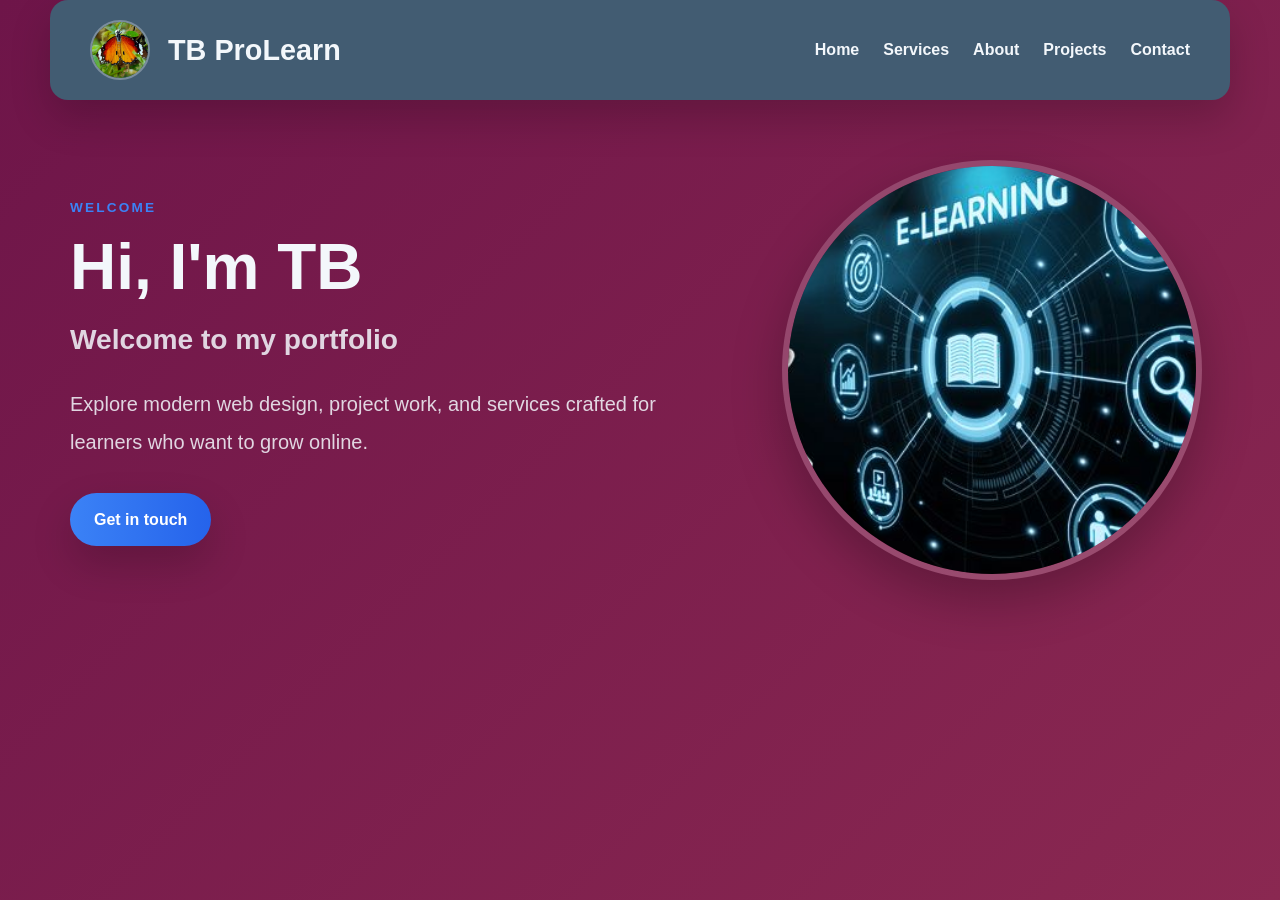
==== index.html @ 7f5a57a0 "first commit" ====
<!DOCTYPE html>
<html lang="en">
<head>
    <meta charset="UTF-8">
    <meta name="viewport" content="width=device-width, initial-scale=1.0">
    <title>TB ProLearn | Home</title>
    <link rel="stylesheet" href="styles/style.css">
</head>
<body>
    <header>
        <nav aria-label="Primary navigation">
            <a href="index.html" class="logo">
                <img src="image/image1.jpg" alt="TB ProLearn logo">
                <span>TB ProLearn</span>
            </a>
            <div class="nav-items">
                <ul>
                    <li><a href="index.html">Home</a></li>
                    <li><a href="service.html">Services</a></li>
                    <li><a href="about.html">About</a></li>
                    <li><a href="project.html">Projects</a></li>
                    <li><a href="contact.html">Contact</a></li>
                </ul>
            </div>
        </nav>
    </header>

    <main>
        <section class="hero">
            <div class="hero-text">
                <span class="eyebrow">Welcome</span>
                <h1>Hi, I'm TB</h1>
                <h3>Welcome to my portfolio</h3>
                <p>Explore modern web design, project work, and services crafted for learners who want to grow online.</p>
                <a class="button" href="contact.html">Get in touch</a>
            </div>
            <div class="hero-image">
                <img src="image/IMG_20260717_142531.jpg" alt="Portrait of TB">
            </div>
        </section>
    </main>
</body>
</html>
---- styles/style.css ----
:root {
    --bg-start: #6e1549;
    --bg-end: #8a2851;
    --nav-bg: #425c72;
    --text-light: #f3f7fb;
    --text-muted: rgba(243, 247, 251, 0.85);
    --accent: #3b82f6;
    --accent-dark: #2563eb;
    --surface: rgba(255, 255, 255, 0.12);
    --border: rgba(255, 255, 255, 0.18);
    --radius: 24px;
    --shadow: 0 18px 40px rgba(0, 0, 0, 0.18);
}

*,
*::before,
*::after {
    margin: 0;
    padding: 0;
    box-sizing: border-box;
}

html {
    scroll-behavior: smooth;
}

body {
    min-height: 100vh;
    margin: 0;
    font-family: 'Segoe UI', Tahoma, Geneva, Verdana, sans-serif;
    color: var(--text-light);
    background: linear-gradient(135deg, var(--bg-start), var(--bg-end));
    line-height: 1.6;
}

img {
    max-width: 100%;
    display: block;
}

a {
    color: inherit;
    text-decoration: none;
}

button,
.button {
    display: inline-flex;
    align-items: center;
    justify-content: center;
    padding: 14px 24px;
    border: none;
    border-radius: 999px;
    background: linear-gradient(90deg, var(--accent), var(--accent-dark));
    color: #ffffff;
    font-weight: 700;
    cursor: pointer;
    box-shadow: 0 18px 40px rgba(0, 0, 0, 0.18);
    transition: transform 0.25s ease, box-shadow 0.25s ease, opacity 0.25s ease;
}

button:hover,
.button:hover {
    transform: translateY(-2px);
    box-shadow: 0 22px 44px rgba(0, 0, 0, 0.22);
}

button:focus-visible,
.button:focus-visible {
    outline: 3px solid rgba(59, 130, 246, 0.35);
    outline-offset: 4px;
}

header,
main,
section {
    width: 100%;
}

nav {
    max-width: 1180px;
    margin: 0 auto;
    display: flex;
    justify-content: space-between;
    align-items: center;
    padding: 20px 40px;
    background: var(--nav-bg);
    border-radius: calc(var(--radius) * 0.75);
    box-shadow: var(--shadow);
}

.logo {
    display: flex;
    align-items: center;
    gap: 18px;
    font-size: 1.8rem;
    font-weight: 800;
}

.logo span {
    display: inline-block;
}

.logo img {
    width: 60px;
    height: 60px;
    object-fit: cover;
    border-radius: 50%;
    border: 2px solid rgba(255, 255, 255, 0.3);
}

.nav-items ul {
    display: flex;
    gap: 1.5rem;
    list-style: none;
    flex-wrap: wrap;
}

.nav-items ul li {
    margin: 0;
}

.nav-items ul li a {
    color: var(--text-light);
    font-size: 1rem;
    font-weight: 700;
    transition: color 0.25s ease;
}

.nav-items ul li a:hover {
    color: #ffd166;
}

.hero {
    max-width: 1180px;
    margin: 60px auto 0;
    display: grid;
    grid-template-columns: 1.2fr 0.8fr;
    align-items: center;
    gap: 48px;
    padding: 0 20px;
}

.hero-text {
    color: var(--text-light);
}

.eyebrow {
    display: inline-block;
    margin-bottom: 1rem;
    color: var(--accent);
    font-size: 0.85rem;
    letter-spacing: 0.16em;
    text-transform: uppercase;
    font-weight: 700;
}

.hero h1 {
    font-size: clamp(3rem, 5vw, 4.5rem);
    line-height: 1.05;
    margin-bottom: 1rem;
}

.hero h3 {
    font-size: clamp(1.75rem, 2.2vw, 2.4rem);
    color: var(--text-muted);
    margin-bottom: 1.4rem;
}

.hero p {
    font-size: clamp(1.05rem, 2vw, 1.25rem);
    line-height: 1.9;
    color: var(--text-muted);
    max-width: 720px;
    margin-bottom: 32px;
}

.hero-image {
    max-width: 420px;
    margin: 0 auto;
}

.hero-image img {
    width: 100%;
    aspect-ratio: 1 / 1;
    object-fit: cover;
    border-radius: 50%;
    border: 6px solid rgba(255, 255, 255, 0.18);
    box-shadow: 0 20px 50px rgba(0, 0, 0, 0.25);
}

@media (max-width: 900px) {
    nav {
        flex-wrap: wrap;
        justify-content: center;
        padding: 20px 24px;
    }

    .hero {
        grid-template-columns: 1fr;
        text-align: center;
    }

    .hero h1 {
        font-size: clamp(2.6rem, 6vw, 3.8rem);
    }
}

@media (max-width: 620px) {
    nav {
        gap: 16px;
    }

    .nav-items ul {
        justify-content: center;
        gap: 1rem;
    }

    .hero {
        gap: 28px;
        padding: 0 16px;
    }

    .hero p {
        font-size: 1rem;
    }
}
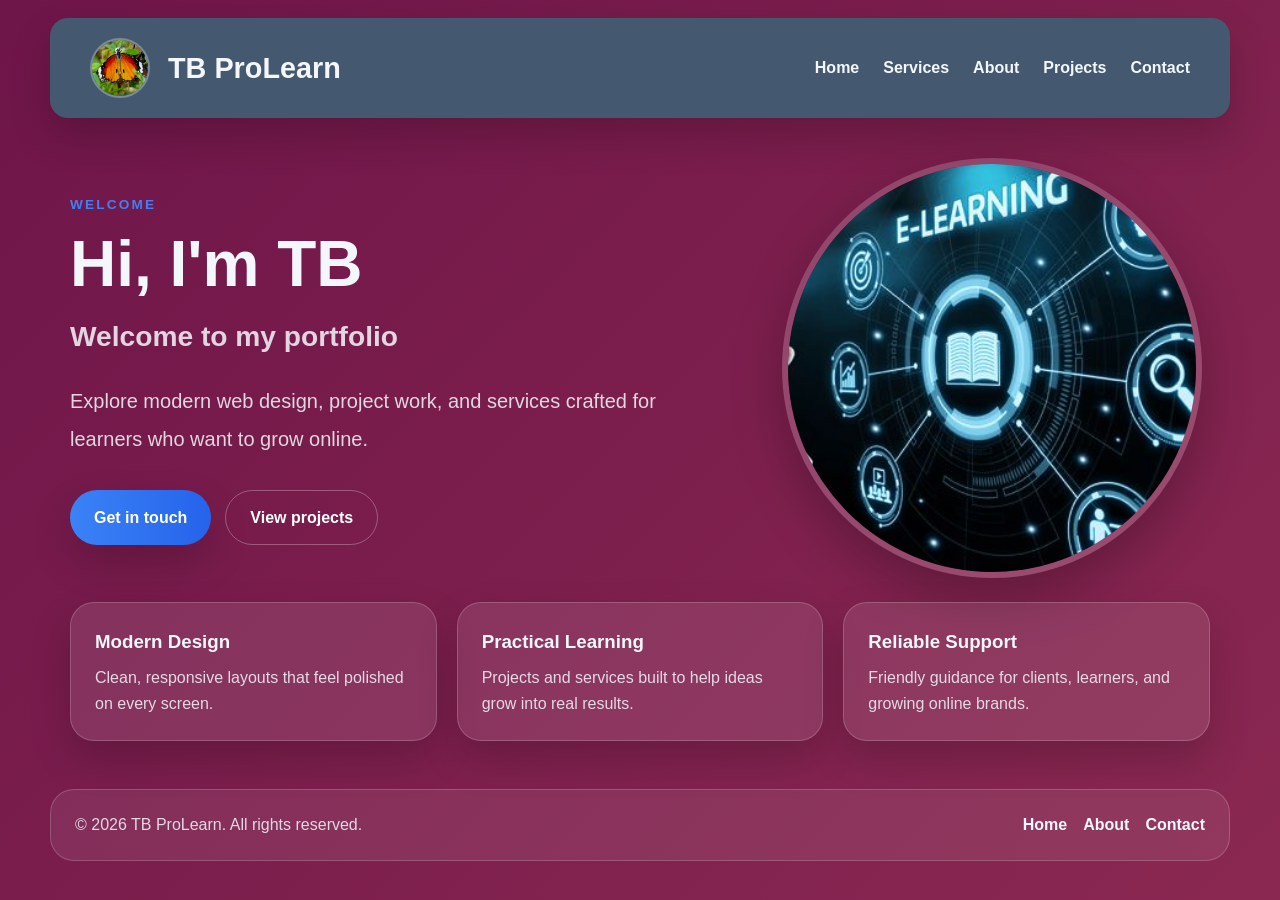
==== commit d85efea4: "first commit" ====
--- a/index.html
+++ b/index.html
@@ -32,12 +32,39 @@
                 <h1>Hi, I'm TB</h1>
                 <h3>Welcome to my portfolio</h3>
                 <p>Explore modern web design, project work, and services crafted for learners who want to grow online.</p>
-                <a class="button" href="contact.html">Get in touch</a>
+                <div class="hero-actions">
+                    <a class="button" href="contact.html">Get in touch</a>
+                    <a class="button button-secondary" href="project.html">View projects</a>
+                </div>
             </div>
             <div class="hero-image">
                 <img src="image/IMG_20260717_142531.jpg" alt="Portrait of TB">
             </div>
         </section>
+
+        <section class="highlights">
+            <article class="highlight-card">
+                <h3>Modern Design</h3>
+                <p>Clean, responsive layouts that feel polished on every screen.</p>
+            </article>
+            <article class="highlight-card">
+                <h3>Practical Learning</h3>
+                <p>Projects and services built to help ideas grow into real results.</p>
+            </article>
+            <article class="highlight-card">
+                <h3>Reliable Support</h3>
+                <p>Friendly guidance for clients, learners, and growing online brands.</p>
+            </article>
+        </section>
     </main>
+
+    <footer class="site-footer">
+        <p>© 2026 TB ProLearn. All rights reserved.</p>
+        <div class="footer-links">
+            <a href="index.html">Home</a>
+            <a href="about.html">About</a>
+            <a href="contact.html">Contact</a>
+        </div>
+    </footer>
 </body>
 </html>
--- a/styles/style.css
+++ b/styles/style.css
@@ -30,6 +30,7 @@
     font-family: 'Segoe UI', Tahoma, Geneva, Verdana, sans-serif;
     color: var(--text-light);
     background: linear-gradient(135deg, var(--bg-start), var(--bg-end));
+    background-attachment: fixed;
     line-height: 1.6;
 }
 
@@ -77,16 +78,25 @@
     width: 100%;
 }
 
+header {
+    padding: 18px 20px 0;
+}
+
+main {
+    padding-bottom: 24px;
+}
+
 nav {
     max-width: 1180px;
-    margin: 0 auto;
+    margin: 0 auto 20px;
     display: flex;
     justify-content: space-between;
     align-items: center;
     padding: 20px 40px;
-    background: var(--nav-bg);
+    background: rgba(66, 92, 114, 0.95);
     border-radius: calc(var(--radius) * 0.75);
     box-shadow: var(--shadow);
+    backdrop-filter: blur(12px);
 }
 
 .logo {
@@ -133,12 +143,12 @@
 
 .hero {
     max-width: 1180px;
-    margin: 60px auto 0;
+    margin: 40px auto 0;
     display: grid;
     grid-template-columns: 1.2fr 0.8fr;
     align-items: center;
     gap: 48px;
-    padding: 0 20px;
+    padding: 0 20px 24px;
 }
 
 .hero-text {
@@ -189,6 +199,81 @@
     box-shadow: 0 20px 50px rgba(0, 0, 0, 0.25);
 }
 
+.hero-actions {
+    display: flex;
+    gap: 14px;
+    flex-wrap: wrap;
+    margin-top: 8px;
+}
+
+.button-secondary {
+    background: transparent;
+    border: 1px solid rgba(255, 255, 255, 0.28);
+    box-shadow: none;
+}
+
+.button-secondary:hover {
+    background: rgba(255, 255, 255, 0.12);
+    transform: translateY(-2px);
+}
+
+.highlights {
+    max-width: 1180px;
+    margin: 0 auto 24px;
+    padding: 0 20px;
+    display: grid;
+    grid-template-columns: repeat(3, minmax(0, 1fr));
+    gap: 20px;
+}
+
+.highlight-card {
+    padding: 24px;
+    background: rgba(255, 255, 255, 0.1);
+    border: 1px solid rgba(255, 255, 255, 0.18);
+    border-radius: var(--radius);
+    box-shadow: var(--shadow);
+}
+
+.highlight-card h3 {
+    margin-bottom: 8px;
+    color: var(--text-light);
+}
+
+.highlight-card p {
+    color: var(--text-muted);
+}
+
+.site-footer {
+    max-width: 1180px;
+    margin: 0 auto 24px;
+    padding: 22px 24px;
+    display: flex;
+    justify-content: space-between;
+    align-items: center;
+    gap: 12px;
+    flex-wrap: wrap;
+    color: var(--text-muted);
+    background: rgba(255, 255, 255, 0.08);
+    border: 1px solid var(--border);
+    border-radius: var(--radius);
+}
+
+.footer-links {
+    display: flex;
+    gap: 1rem;
+    flex-wrap: wrap;
+}
+
+.footer-links a {
+    color: var(--text-light);
+    font-weight: 600;
+    transition: color 0.25s ease;
+}
+
+.footer-links a:hover {
+    color: #ffd166;
+}
+
 @media (max-width: 900px) {
     nav {
         flex-wrap: wrap;
@@ -204,6 +289,15 @@
     .hero h1 {
         font-size: clamp(2.6rem, 6vw, 3.8rem);
     }
+
+    .highlights {
+        grid-template-columns: 1fr;
+    }
+
+    .site-footer {
+        justify-content: center;
+        text-align: center;
+    }
 }
 
 @media (max-width: 620px) {
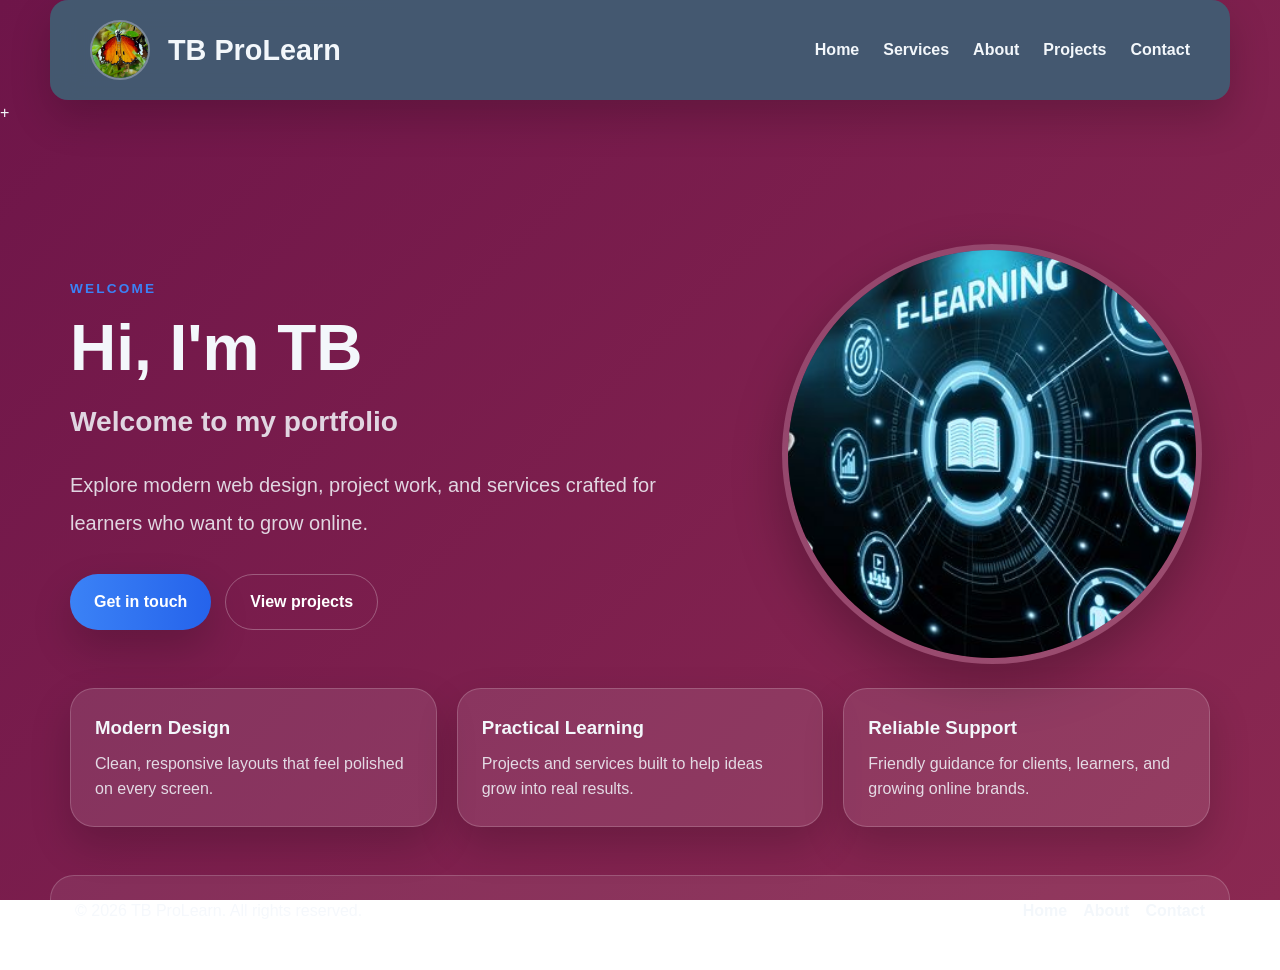
==== commit 00e70afb: "first commit" ====
--- a/index.html
+++ b/index.html
@@ -1,4 +1,4 @@
-<!DOCTYPE html>
++<!DOCTYPE html>
 <html lang="en">
 <head>
     <meta charset="UTF-8">
--- a/styles/style.css
+++ b/styles/style.css
@@ -32,6 +32,7 @@
     background: linear-gradient(135deg, var(--bg-start), var(--bg-end));
     background-attachment: fixed;
     line-height: 1.6;
+    padding-top: 100px;
 }
 
 img {
@@ -97,6 +98,11 @@
     border-radius: calc(var(--radius) * 0.75);
     box-shadow: var(--shadow);
     backdrop-filter: blur(12px);
+    position: fixed;
+    top: 0;
+    left: 0;
+    right: 0;
+    width: 100%;
 }
 
 .logo {
@@ -149,6 +155,7 @@
     align-items: center;
     gap: 48px;
     padding: 0 20px 24px;
+    margin-top: 100px;
 }
 
 .hero-text {
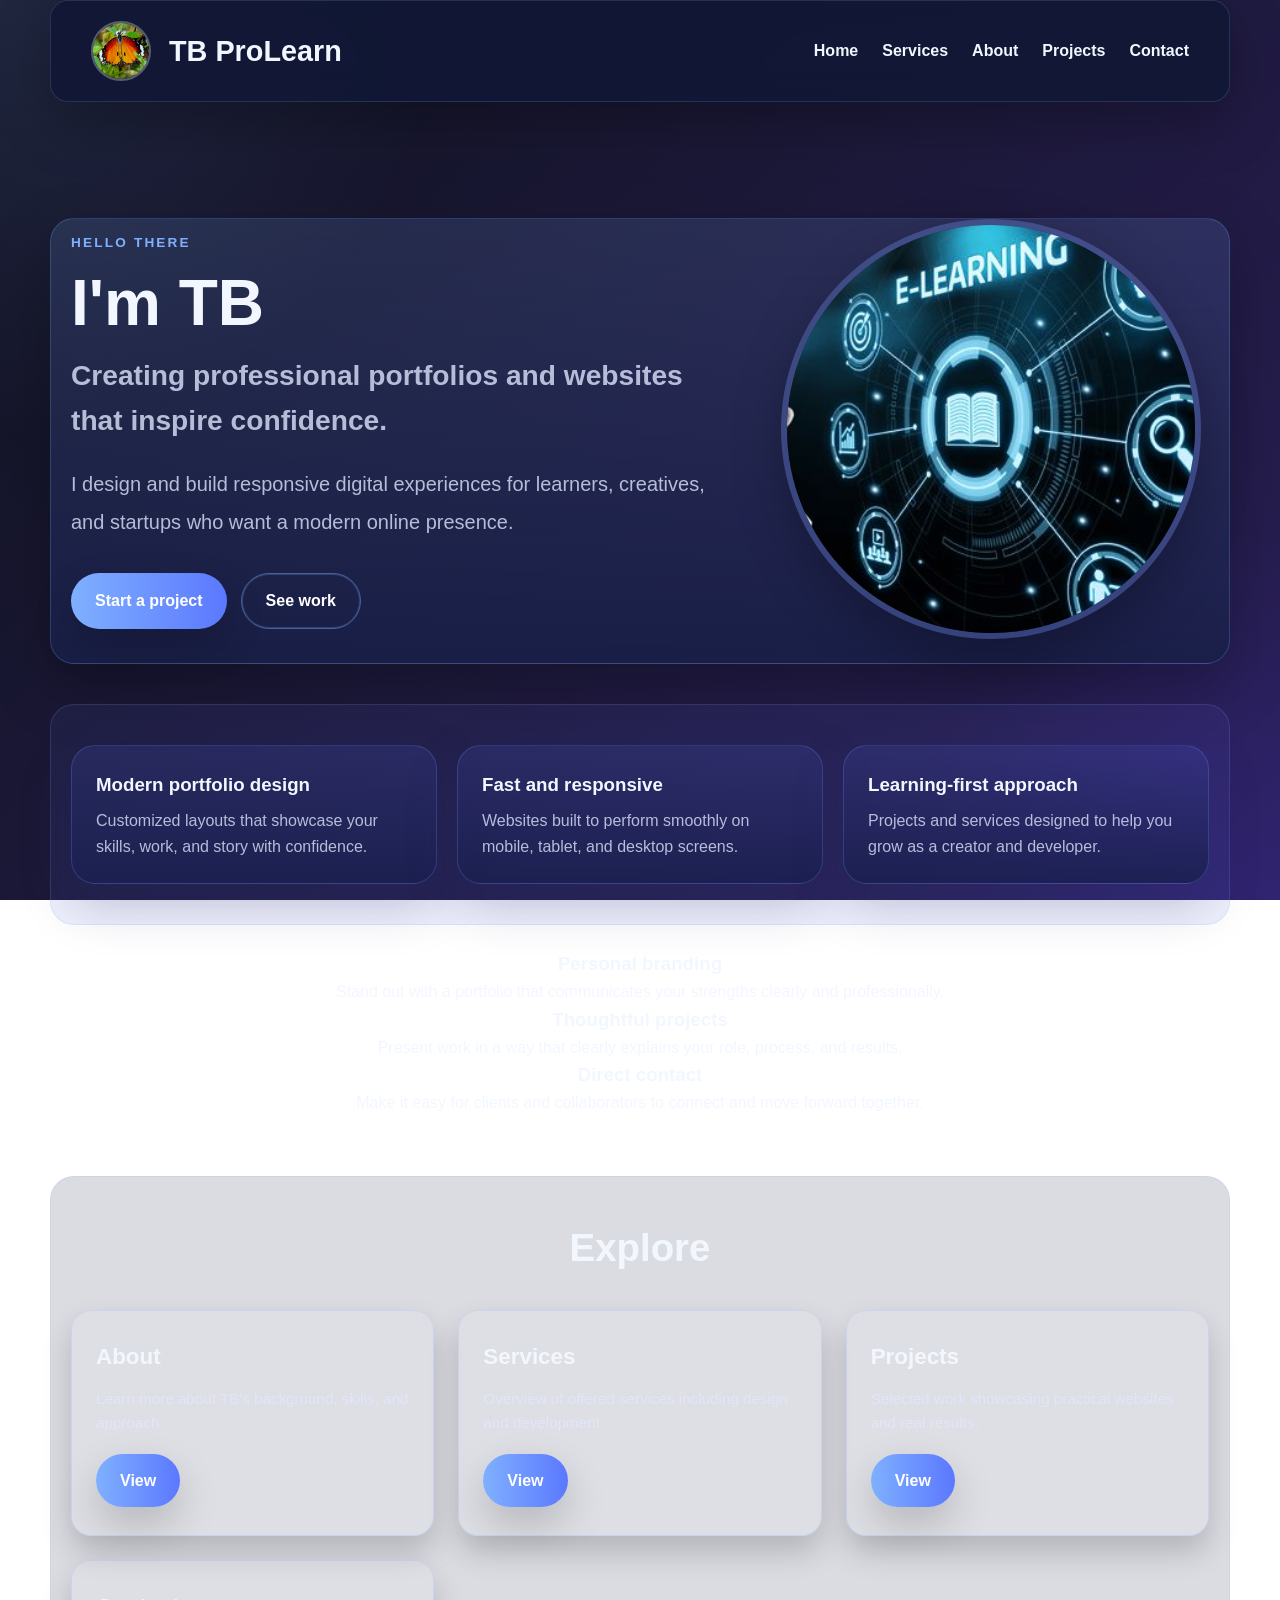
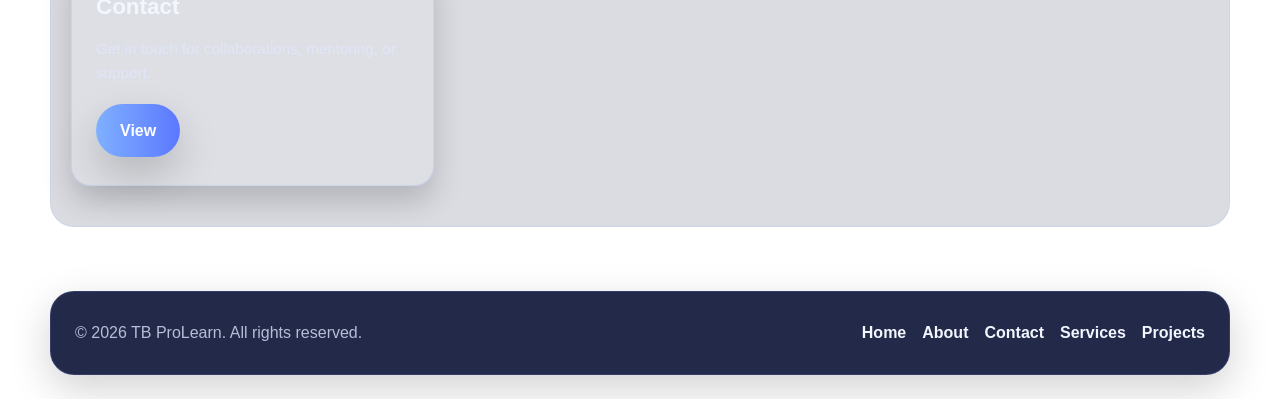
==== commit 644840b4: "still working on the Portfoloi" ====
--- a/index.html
+++ b/index.html
@@ -1,4 +1,4 @@
-+<!DOCTYPE html>
+<!DOCTYPE html>
 <html lang="en">
 <head>
     <meta charset="UTF-8">
@@ -28,13 +28,13 @@
     <main>
         <section class="hero">
             <div class="hero-text">
-                <span class="eyebrow">Welcome</span>
-                <h1>Hi, I'm TB</h1>
-                <h3>Welcome to my portfolio</h3>
-                <p>Explore modern web design, project work, and services crafted for learners who want to grow online.</p>
+                <span class="eyebrow">Hello there</span>
+                <h1>I'm TB</h1>
+                <h3>Creating professional portfolios and websites that inspire confidence.</h3>
+                <p>I design and build responsive digital experiences for learners, creatives, and startups who want a modern online presence.</p>
                 <div class="hero-actions">
-                    <a class="button" href="contact.html">Get in touch</a>
-                    <a class="button button-secondary" href="project.html">View projects</a>
+                    <a class="button" href="contact.html">Start a project</a>
+                    <a class="button button-secondary" href="project.html">See work</a>
                 </div>
             </div>
             <div class="hero-image">
@@ -44,17 +44,59 @@
 
         <section class="highlights">
             <article class="highlight-card">
-                <h3>Modern Design</h3>
-                <p>Clean, responsive layouts that feel polished on every screen.</p>
+                <h3>Modern portfolio design</h3>
+                <p>Customized layouts that showcase your skills, work, and story with confidence.</p>
             </article>
             <article class="highlight-card">
-                <h3>Practical Learning</h3>
-                <p>Projects and services built to help ideas grow into real results.</p>
+                <h3>Fast and responsive</h3>
+                <p>Websites built to perform smoothly on mobile, tablet, and desktop screens.</p>
             </article>
             <article class="highlight-card">
-                <h3>Reliable Support</h3>
-                <p>Friendly guidance for clients, learners, and growing online brands.</p>
+                <h3>Learning-first approach</h3>
+                <p>Projects and services designed to help you grow as a creator and developer.</p>
             </article>
+        </section>
+
+        <section class="feature-grid">
+            <center><article class="feature-card">
+                <h3>Personal branding</h3>
+                <p>Stand out with a portfolio that communicates your strengths clearly and professionally.</p>
+            </article>
+            <article class="feature-card">
+                <h3>Thoughtful projects</h3>
+                <p>Present work in a way that clearly explains your role, process, and results.</p>
+            </article>
+            <article class="feature-card">
+                <h3>Direct contact</h3>
+                <p>Make it easy for clients and collaborators to connect and move forward together.</p>
+            </article>
+            </center>
+        </section>
+
+        <section class="preview-sections">
+            <h2>Explore</h2>
+            <div class="preview-grid">
+                <article class="preview-card">
+                    <h3>About</h3>
+                    <p>Learn more about TB's background, skills, and approach.</p>
+                    <a class="button" href="about.html">View</a>
+                </article>
+                <article class="preview-card">
+                    <h3>Services</h3>
+                    <p>Overview of offered services including design and development.</p>
+                    <a class="button" href="service.html">View</a>
+                </article>
+                <article class="preview-card">
+                    <h3>Projects</h3>
+                    <p>Selected work showcasing practical websites and real results.</p>
+                    <a class="button" href="project.html">View</a>
+                </article>
+                <article class="preview-card">
+                    <h3>Contact</h3>
+                    <p>Get in touch for collaborations, mentoring, or support.</p>
+                    <a class="button" href="contact.html">View</a>
+                </article>
+            </div>
         </section>
     </main>
 
@@ -64,6 +106,8 @@
             <a href="index.html">Home</a>
             <a href="about.html">About</a>
             <a href="contact.html">Contact</a>
+            <a href="service.html">Services</a>
+            <a href="project.html">Projects</a>
         </div>
     </footer>
 </body>
--- a/styles/style.css
+++ b/styles/style.css
@@ -1,15 +1,17 @@
 :root {
-    --bg-start: #6e1549;
-    --bg-end: #8a2851;
-    --nav-bg: #425c72;
-    --text-light: #f3f7fb;
-    --text-muted: rgba(243, 247, 251, 0.85);
-    --accent: #3b82f6;
-    --accent-dark: #2563eb;
-    --surface: rgba(255, 255, 255, 0.12);
-    --border: rgba(255, 255, 255, 0.18);
+    --bg-start: #10131f;
+    --bg-end: #2a1f58;
+    --nav-bg: rgba(16, 20, 42, 0.95);
+    --text-light: #f2f7ff;
+    --text-muted: rgba(224, 232, 255, 0.78);
+    --accent: #7fb0ff;
+    --accent-dark: #5b78ff;
+    --accent-soft: rgba(127, 176, 255, 0.18);
+    --surface: rgba(255, 255, 255, 0.10);
+    --surface-strong: rgba(255, 255, 255, 0.20);
+    --border: rgba(139, 166, 255, 0.18);
     --radius: 24px;
-    --shadow: 0 18px 40px rgba(0, 0, 0, 0.18);
+    --shadow: 0 18px 40px rgba(0, 0, 0, 0.24);
 }
 
 *,
@@ -29,7 +31,9 @@
     margin: 0;
     font-family: 'Segoe UI', Tahoma, Geneva, Verdana, sans-serif;
     color: var(--text-light);
-    background: linear-gradient(135deg, var(--bg-start), var(--bg-end));
+    background: radial-gradient(circle at top left, rgba(124, 157, 255, 0.14), transparent 28%),
+                radial-gradient(circle at bottom right, rgba(79, 55, 226, 0.18), transparent 24%),
+                linear-gradient(135deg, var(--bg-start), var(--bg-end));
     background-attachment: fixed;
     line-height: 1.6;
     padding-top: 100px;
@@ -94,10 +98,12 @@
     justify-content: space-between;
     align-items: center;
     padding: 20px 40px;
-    background: rgba(66, 92, 114, 0.95);
+    background: rgba(17, 23, 53, 0.96);
+    border: 1px solid rgba(127, 176, 255, 0.18);
     border-radius: calc(var(--radius) * 0.75);
-    box-shadow: var(--shadow);
-    backdrop-filter: blur(12px);
+    box-shadow: 0 20px 55px rgba(0, 0, 0, 0.26);
+    backdrop-filter: blur(16px);
+    transition: background-color 0.3s ease, border-color 0.3s ease, box-shadow 0.3s ease;
     position: fixed;
     top: 0;
     left: 0;
@@ -137,14 +143,32 @@
 }
 
 .nav-items ul li a {
+    position: relative;
     color: var(--text-light);
     font-size: 1rem;
     font-weight: 700;
-    transition: color 0.25s ease;
+    padding: 4px 0;
+    transition: color 0.25s ease, transform 0.25s ease;
+}
+
+.nav-items ul li a::after {
+    content: '';
+    position: absolute;
+    left: 0;
+    bottom: -4px;
+    width: 0;
+    height: 2px;
+    background: linear-gradient(90deg, var(--accent), var(--accent-dark));
+    transition: width 0.25s ease;
 }
 
 .nav-items ul li a:hover {
-    color: #ffd166;
+    color: var(--accent);
+    transform: translateY(-1px);
+}
+
+.nav-items ul li a:hover::after {
+    width: 100%;
 }
 
 .hero {
@@ -156,6 +180,10 @@
     gap: 48px;
     padding: 0 20px 24px;
     margin-top: 100px;
+    background: linear-gradient(180deg, rgba(127, 176, 255, 0.14), rgba(25, 31, 71, 0.92));
+    border-radius: var(--radius);
+    border: 1px solid rgba(127, 176, 255, 0.22);
+    box-shadow: 0 24px 60px rgba(0, 0, 0, 0.26);
 }
 
 .hero-text {
@@ -202,8 +230,14 @@
     aspect-ratio: 1 / 1;
     object-fit: cover;
     border-radius: 50%;
-    border: 6px solid rgba(255, 255, 255, 0.18);
-    box-shadow: 0 20px 50px rgba(0, 0, 0, 0.25);
+    border: 6px solid rgba(124, 157, 255, 0.28);
+    box-shadow: 0 20px 50px rgba(0, 0, 0, 0.28);
+    transition: transform 0.35s ease, box-shadow 0.35s ease;
+}
+
+.hero-image img:hover {
+    transform: translateY(-5px) scale(1.01);
+    box-shadow: 0 24px 60px rgba(0, 0, 0, 0.32);
 }
 
 .hero-actions {
@@ -215,12 +249,12 @@
 
 .button-secondary {
     background: transparent;
-    border: 1px solid rgba(255, 255, 255, 0.28);
-    box-shadow: none;
+    border: 1px solid rgba(127, 176, 255, 0.45);
+    box-shadow: inset 0 0 0 1px rgba(127, 176, 255, 0.22);
 }
 
 .button-secondary:hover {
-    background: rgba(255, 255, 255, 0.12);
+    background: rgba(127, 176, 255, 0.14);
     transform: translateY(-2px);
 }
 
@@ -231,14 +265,26 @@
     display: grid;
     grid-template-columns: repeat(3, minmax(0, 1fr));
     gap: 20px;
+    background: rgba(95, 106, 220, 0.1);
+    padding: 40px 20px;
+    border-radius: var(--radius);
+    border: 1px solid rgba(127, 176, 255, 0.16);
+    margin-top: 40px;
 }
 
 .highlight-card {
     padding: 24px;
-    background: rgba(255, 255, 255, 0.1);
-    border: 1px solid rgba(255, 255, 255, 0.18);
+    background: linear-gradient(180deg, rgba(88, 115, 255, 0.12), rgba(27, 32, 80, 0.92));
+    border: 1px solid rgba(111, 145, 255, 0.24);
     border-radius: var(--radius);
-    box-shadow: var(--shadow);
+    box-shadow: 0 20px 50px rgba(32, 41, 94, 0.25);
+    transition: transform 0.3s ease, box-shadow 0.3s ease, border-color 0.3s ease;
+}
+
+.highlight-card:hover {
+    transform: translateY(-4px);
+    box-shadow: 0 24px 58px rgba(32, 41, 94, 0.32);
+    border-color: rgba(127, 176, 255, 0.32);
 }
 
 .highlight-card h3 {
@@ -253,16 +299,17 @@
 .site-footer {
     max-width: 1180px;
     margin: 0 auto 24px;
-    padding: 22px 24px;
+    padding: 28px 24px;
     display: flex;
     justify-content: space-between;
     align-items: center;
     gap: 12px;
     flex-wrap: wrap;
     color: var(--text-muted);
-    background: rgba(255, 255, 255, 0.08);
-    border: 1px solid var(--border);
+    background: rgba(22, 28, 62, 0.94);
+    border: 1px solid rgba(124, 157, 255, 0.18);
     border-radius: var(--radius);
+    box-shadow: 0 14px 40px rgba(0, 0, 0, 0.18);
 }
 
 .footer-links {
@@ -278,10 +325,68 @@
 }
 
 .footer-links a:hover {
-    color: #ffd166;
+    color: var(--accent);
+}
+
+.preview-sections {
+    max-width: 1180px;
+    margin: 60px auto 40px;
+    padding: 40px 20px;
+    background: rgba(32, 40, 76, 0.16);
+    border-radius: var(--radius);
+    border: 1px solid rgba(127, 176, 255, 0.16);
+}
+
+.preview-sections h2 {
+    text-align: center;
+    font-size: clamp(2rem, 3vw, 2.8rem);
+    margin-bottom: 32px;
+}
+
+.preview-grid {
+    display: grid;
+    grid-template-columns: repeat(3, minmax(240px, 1fr));
+    gap: 24px;
+}
+
+.preview-card {
+    padding: 28px 24px;
+    background: rgba(255, 255, 255, 0.085);
+    border: 1px solid rgba(127, 176, 255, 0.22);
+    border-radius: 20px;
+    box-shadow: 0 16px 30px rgba(0, 0, 0, 0.18);
+    transition: transform 0.25s ease, box-shadow 0.25s ease, border-color 0.25s ease;
+}
+
+.preview-card:hover {
+    transform: translateY(-4px);
+    box-shadow: 0 22px 44px rgba(0, 0, 0, 0.2);
+    border-color: rgba(124, 157, 255, 0.35);
+}
+
+.preview-card h3 {
+    margin-bottom: 12px;
+    font-size: 1.4rem;
+}
+
+.preview-card p {
+    color: var(--text-muted);
+    margin-bottom: 18px;
+    font-size: 0.95rem;
 }
 
 @media (max-width: 900px) {
+    main {
+        margin-top: 80px;
+    }
+    
+    .service-grid,
+    .preview-grid,
+    .feature-grid,
+    .highlights {
+        grid-template-columns: 1fr;
+    }
+
     nav {
         flex-wrap: wrap;
         justify-content: center;
@@ -297,10 +402,6 @@
         font-size: clamp(2.6rem, 6vw, 3.8rem);
     }
 
-    .highlights {
-        grid-template-columns: 1fr;
-    }
-
     .site-footer {
         justify-content: center;
         text-align: center;
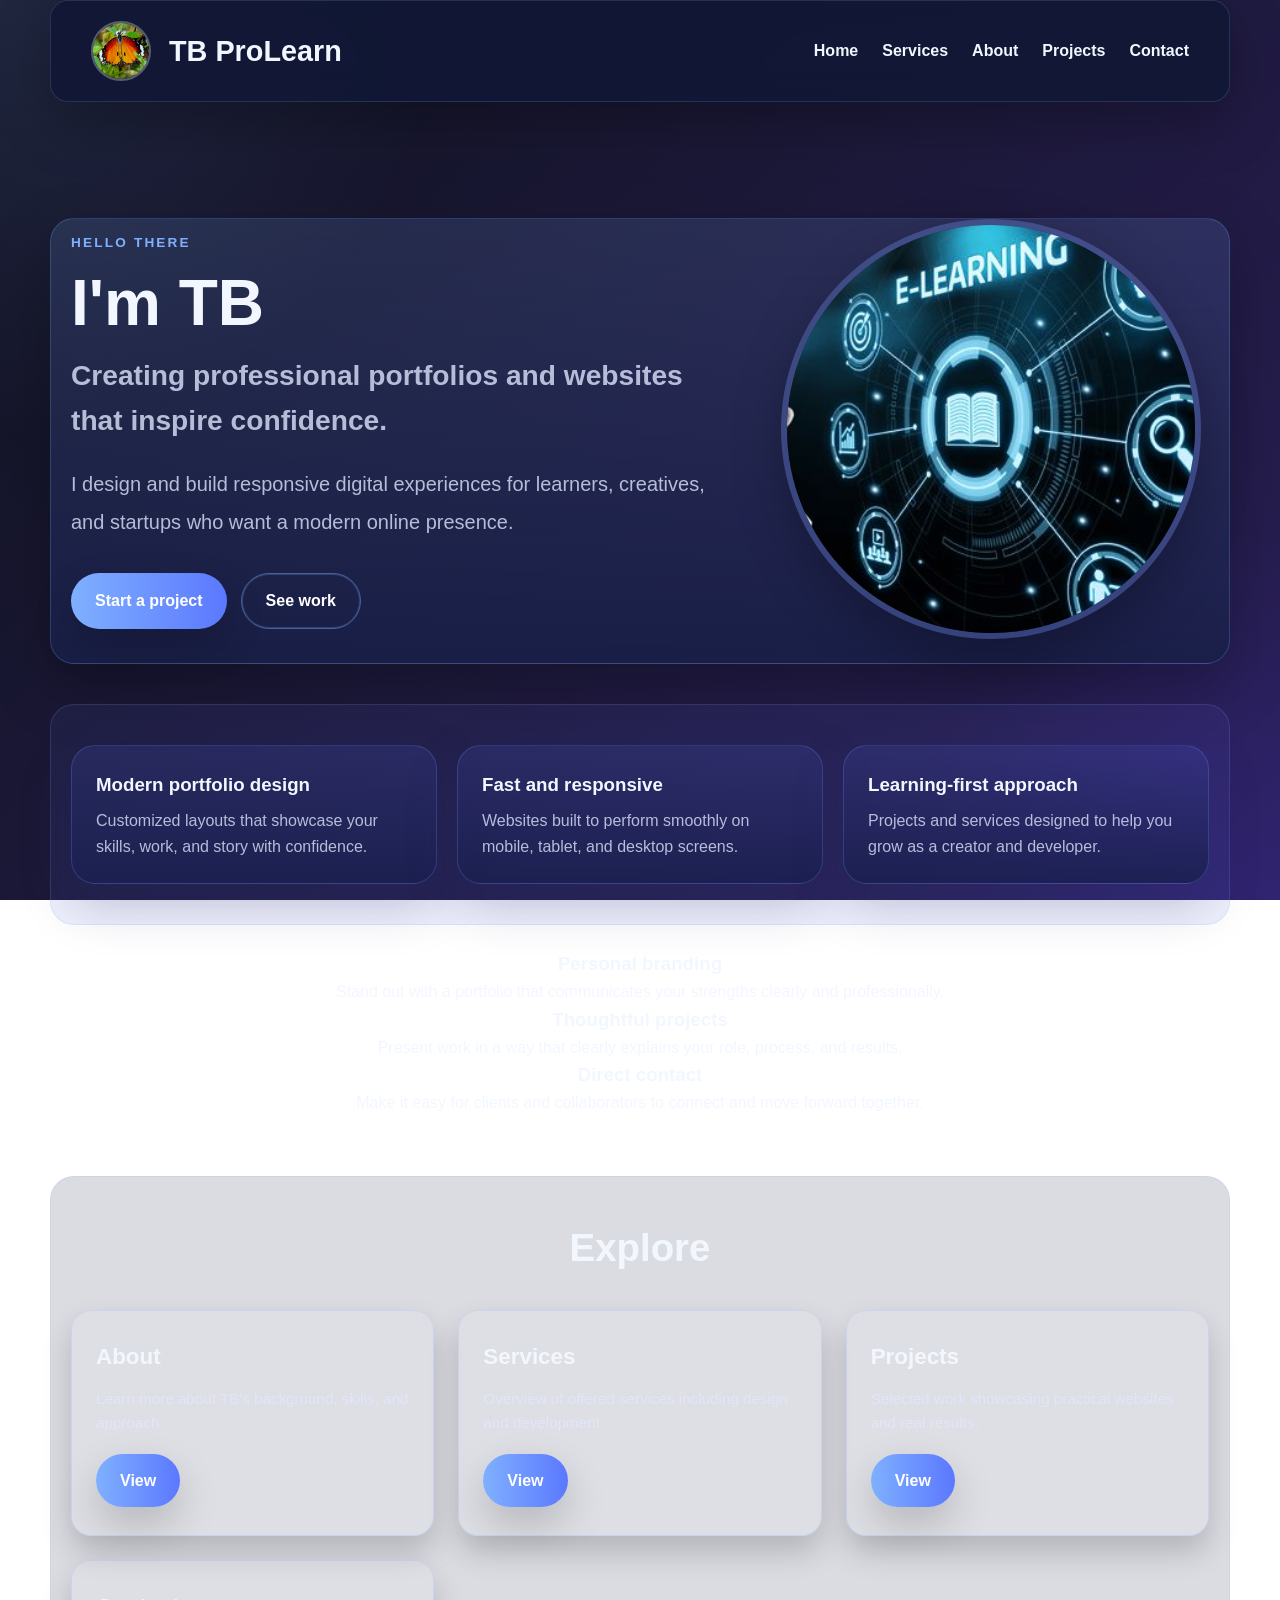
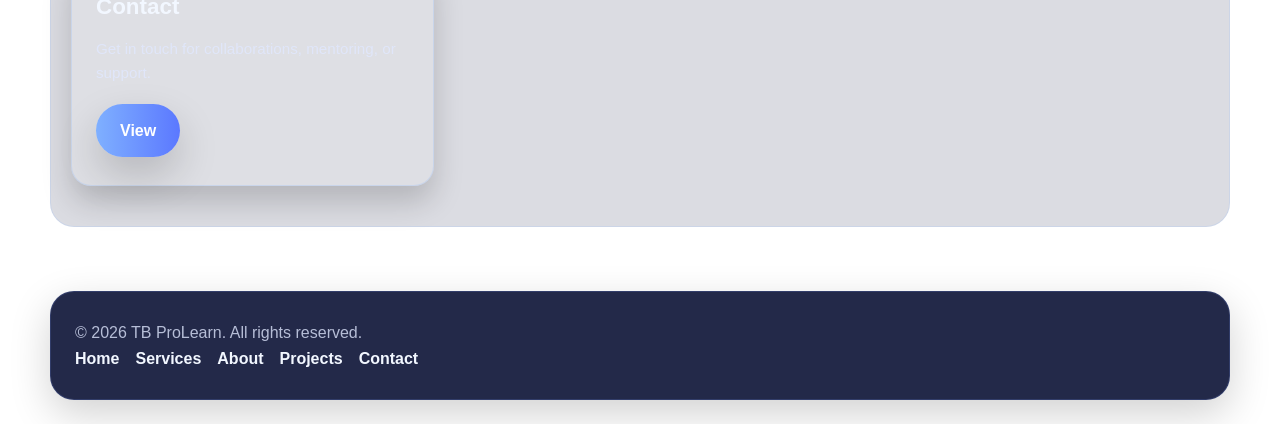
==== commit 9a02e53d: "improving the portfoloi" ====
--- a/index.html
+++ b/index.html
@@ -104,10 +104,10 @@
         <p>© 2026 TB ProLearn. All rights reserved.</p>
         <div class="footer-links">
             <a href="index.html">Home</a>
+            <a href="service.html">Services</a>
             <a href="about.html">About</a>
+            <a href="project.html">Projects</a>
             <a href="contact.html">Contact</a>
-            <a href="service.html">Services</a>
-            <a href="project.html">Projects</a>
         </div>
     </footer>
 </body>
--- a/styles/style.css
+++ b/styles/style.css
@@ -300,7 +300,7 @@
     max-width: 1180px;
     margin: 0 auto 24px;
     padding: 28px 24px;
-    display: flex;
+    display: block;
     justify-content: space-between;
     align-items: center;
     gap: 12px;
